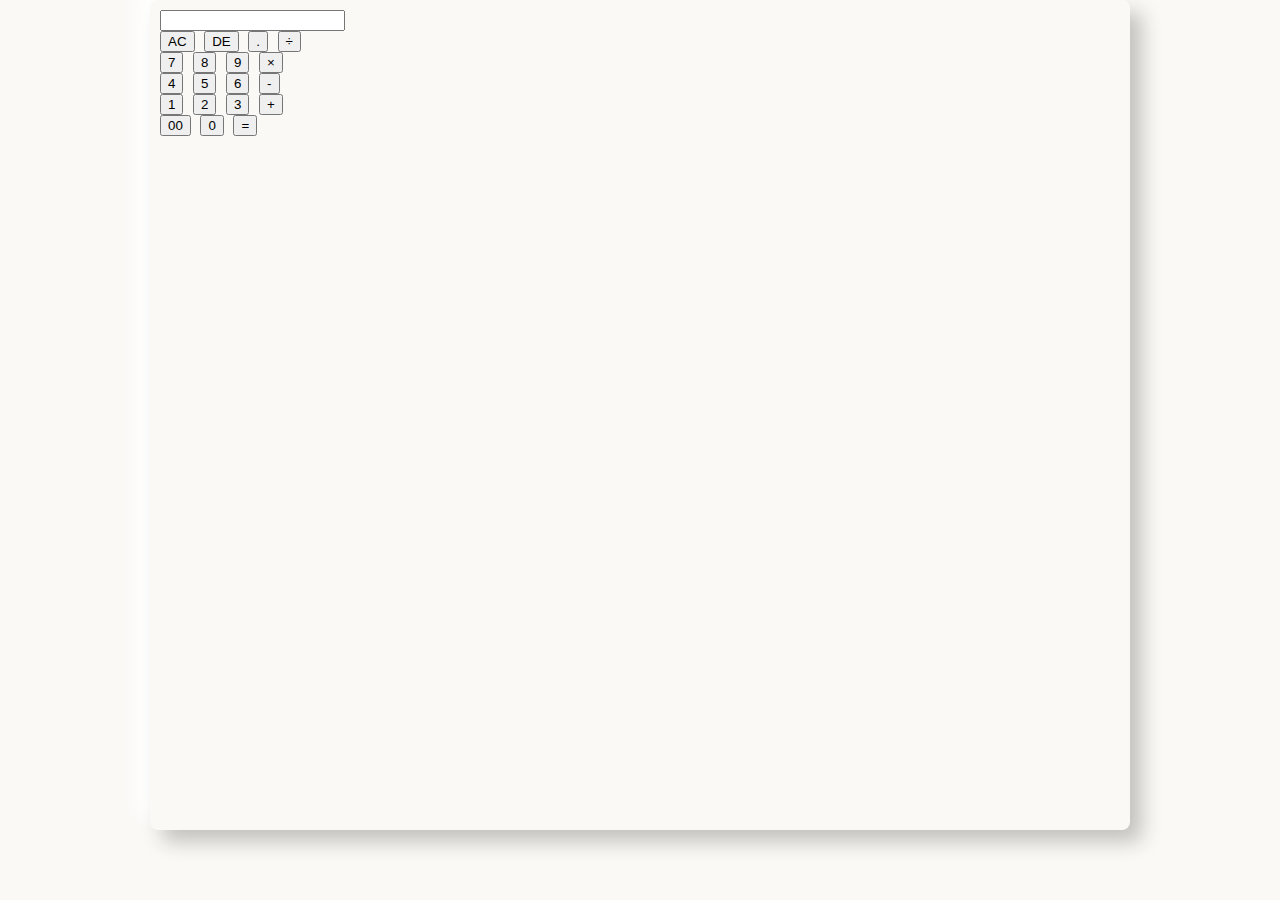
==== calctest.html @ d7d581ac "Create calctest.html" ====
<!DOCTYPE html>
<html>
<head>
    <meta name="viewport" content="width=device-width, initial-scale=1.0">
    <title>Calc</title>
    <link rel="stylesheet" href="calc.css">
</head>
<body>

<div class="container">
    <div class="calculator">
         <form>
            <div class="display">
                <input type="text" name="display">
            </div>
            <div>
                <input type="button" value="AC" onclick="display.value = '' ">
                <input type="button" value="DE" onclick="display.value = display.value.toString().slice
                (0,-1)">
                <input type="button" value="." onclick="display.value += '.' ">
                <input type="button" value="÷" onclick="display.value += '/' ">
            </div>
            <div>
                <input type="button" value="7" onclick="display.value += '7' ">
                <input type="button" value="8" onclick="display.value += '8' ">
                <input type="button" value="9" onclick="display.value += '9' ">
                <input type="button" value="×" onclick="display.value += '*' ">
            </div>
            <div>
                <input type="button" value="4" onclick="display.value += '4' ">
                <input type="button" value="5" onclick="display.value += '5' ">
                <input type="button" value="6" onclick="display.value += '6' ">
                <input type="button" value="-" onclick="display.value += '-' ">
            </div>
            <div>
                <input type="button" value="1" onclick="display.value += '1' ">
                <input type="button" value="2" onclick="display.value += '2' ">
                <input type="button" value="3" onclick="display.value += '3' ">
                <input type="button" value="+" onclick="display.value += '+' ">
            </div>
            <div>
                <input type="button" value="00" onclick="display.value += '00' ">
                <input type="button" value="0" onclick="display.value += '0' ">
                <input type="button" value="=" onclick="display.value = eval(display.value)" class="equal">
            </div>
         </form>
    </div>
</div>



<script src="calc.js">

</script>
</body>
</html>
---- calc.css ----
body 
{
    padding: 0;
    margin: 0;
    display: flex;
    min-height: 100vh;
    background: #FAF9F6;
    font-family:'Courier New', Courier, monospace;
}

.header
{
    width: 100%;
    height: 50px;
}

.container
{
    width: 75%;
    height: 90vh;
    margin: 0 auto;
    display: flex;
    flex-direction: column;
    padding: 10px;
    border-radius: 8px;
    box-shadow: 12px 12px 20px #C3C2BF,
                -12px -12px 20px #FFFFFF;
}

.display #screen
{
    width: 97%;
    height: 70px;
    font-size: 35px;
    outline: none;
    border: none;
    text-align: right;
    padding-right: .5em;
    background: #FAF9F6;
    border-radius: 5px;
    box-shadow: inset 5px 5px 5px #C3C2BF,
                inset -5px -5px 5px #FFFFFF;
}

.btns
{
    margin-top: 10px;
    justify-content: space-evenly;
}

.row
{
    display: flex;
    justify-content: space-evenly;
    height: 75%;
}

.btn
{
    width: calc(100%/var(--button-count));
    font-size: 16px;
    border: none;
    outline: none;
    margin: 5px;
    border-radius: 4px;
    box-sizing: border-box;
    box-shadow: 5px 5px 8px #00000020,
                -5px -5px 8px #FFFFFF;
}
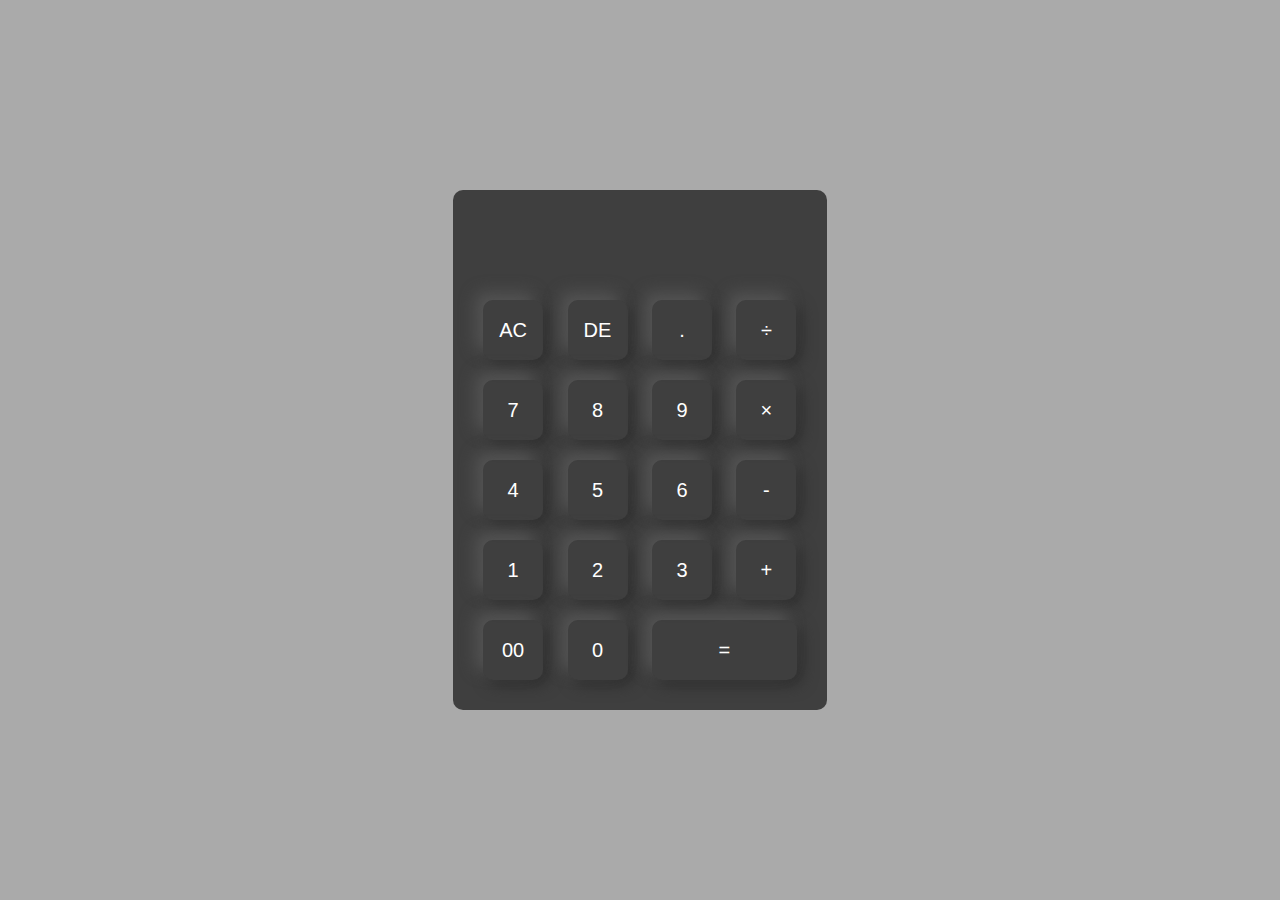
==== commit 7769e0e3: "Update calctest.html" ====
--- a/calctest.html
+++ b/calctest.html
@@ -3,7 +3,7 @@
 <head>
     <meta name="viewport" content="width=device-width, initial-scale=1.0">
     <title>Calc</title>
-    <link rel="stylesheet" href="calc.css">
+    <link rel="stylesheet" href="calc2.css">
 </head>
 <body>
 
@@ -49,7 +49,7 @@
 
 
 
-<script src="calc.js">
+<script src="calc2.js">
 
 </script>
 </body>
--- a/calc2.css
+++ b/calc2.css
@@ -0,0 +1,59 @@
+*{
+    margin: 0;
+    padding: 0;
+    font-family: "Poppins", sans-serif;
+    box-sizing: border-box;
+}
+
+.container
+{
+    width: 100%;
+    height: 100vh;
+    background: #aaaaaa;
+    display: flex;
+    align-items: center;
+    justify-content: center;
+}
+
+.calculator
+{
+    background: #3f3f3f;
+    padding: 20px;
+    border-radius: 10px;
+}
+
+.calculator form input
+{
+    border: 0;
+    outline: 0;
+    width: 60px;
+    height: 60px;
+    border-radius: 10px;
+    box-shadow: -8px -8px 15px #535353,
+                5px 5px 15px #2e2e2e;
+    background: transparent;
+    font-size: 20px;
+    color: #ffffff;
+    cursor: pointer;
+    margin: 10px;
+}
+
+form .display
+{
+    display: flex;
+    justify-content: flex-end;
+    margin: 20 px 0;
+}
+
+form .display input
+{
+    text-align: right;
+    flex: 1;
+    font-size: 45px;
+    box-shadow: none;
+}
+
+form input.equal
+{
+    width: 145px
+}
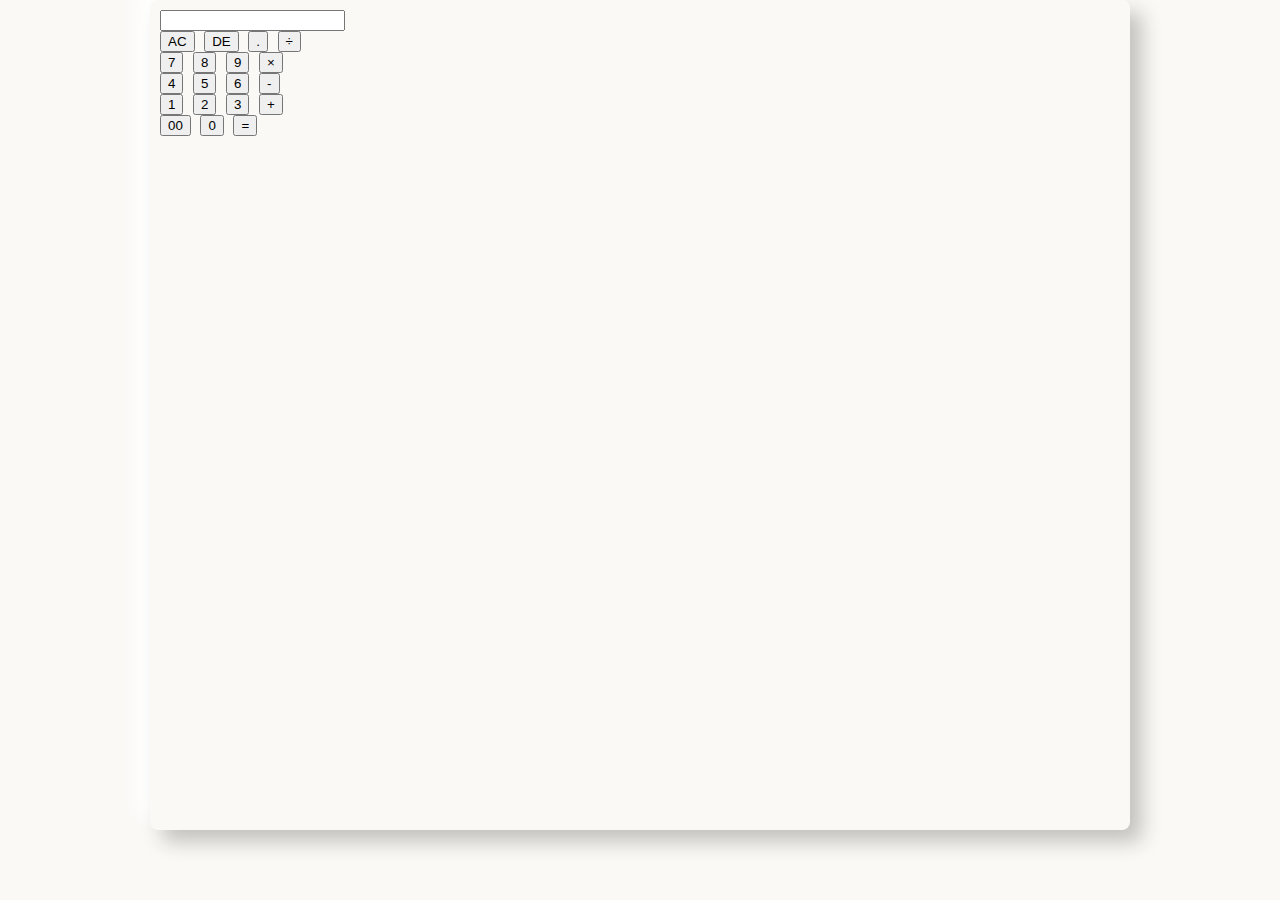
==== commit 06345b49: "progress" ====
--- a/calctest.html
+++ b/calctest.html
@@ -3,7 +3,7 @@
 <head>
     <meta name="viewport" content="width=device-width, initial-scale=1.0">
     <title>Calc</title>
-    <link rel="stylesheet" href="calc2.css">
+    <link rel="stylesheet" href="calc.css">
 </head>
 <body>
 
@@ -49,8 +49,8 @@
 
 
 
-<script src="calc2.js">
+<script src="calc.js">
 
 </script>
 </body>
-</html>
+</html>--- a/calc.css
+++ b/calc.css
@@ -0,0 +1,69 @@
+body 
+{
+    padding: 0;
+    margin: 0;
+    display: flex;
+    min-height: 100vh;
+    background: #FAF9F6;
+    font-family:'Courier New', Courier, monospace;
+}
+
+.header
+{
+    width: 100%;
+    height: 50px;
+}
+
+.container
+{
+    width: 75%;
+    height: 90vh;
+    margin: 0 auto;
+    display: flex;
+    flex-direction: column;
+    padding: 10px;
+    border-radius: 8px;
+    box-shadow: 12px 12px 20px #C3C2BF,
+                -12px -12px 20px #FFFFFF;
+}
+
+.display #screen
+{
+    width: 97%;
+    height: 70px;
+    font-size: 35px;
+    outline: none;
+    border: none;
+    text-align: right;
+    padding-right: .5em;
+    background: #FAF9F6;
+    border-radius: 5px;
+    box-shadow: inset 5px 5px 5px #C3C2BF,
+                inset -5px -5px 5px #FFFFFF;
+}
+
+.btns
+{
+    margin-top: 10px;
+    justify-content: space-evenly;
+}
+
+.row
+{
+    display: flex;
+    justify-content: space-evenly;
+    height: 75%;
+}
+
+.btn
+{
+    width: calc(100%/var(--button-count));
+    font-size: 16px;
+    border: none;
+    outline: none;
+    margin: 5px;
+    border-radius: 4px;
+    box-sizing: border-box;
+    box-shadow: 5px 5px 8px #00000020,
+                -5px -5px 8px #FFFFFF;
+}